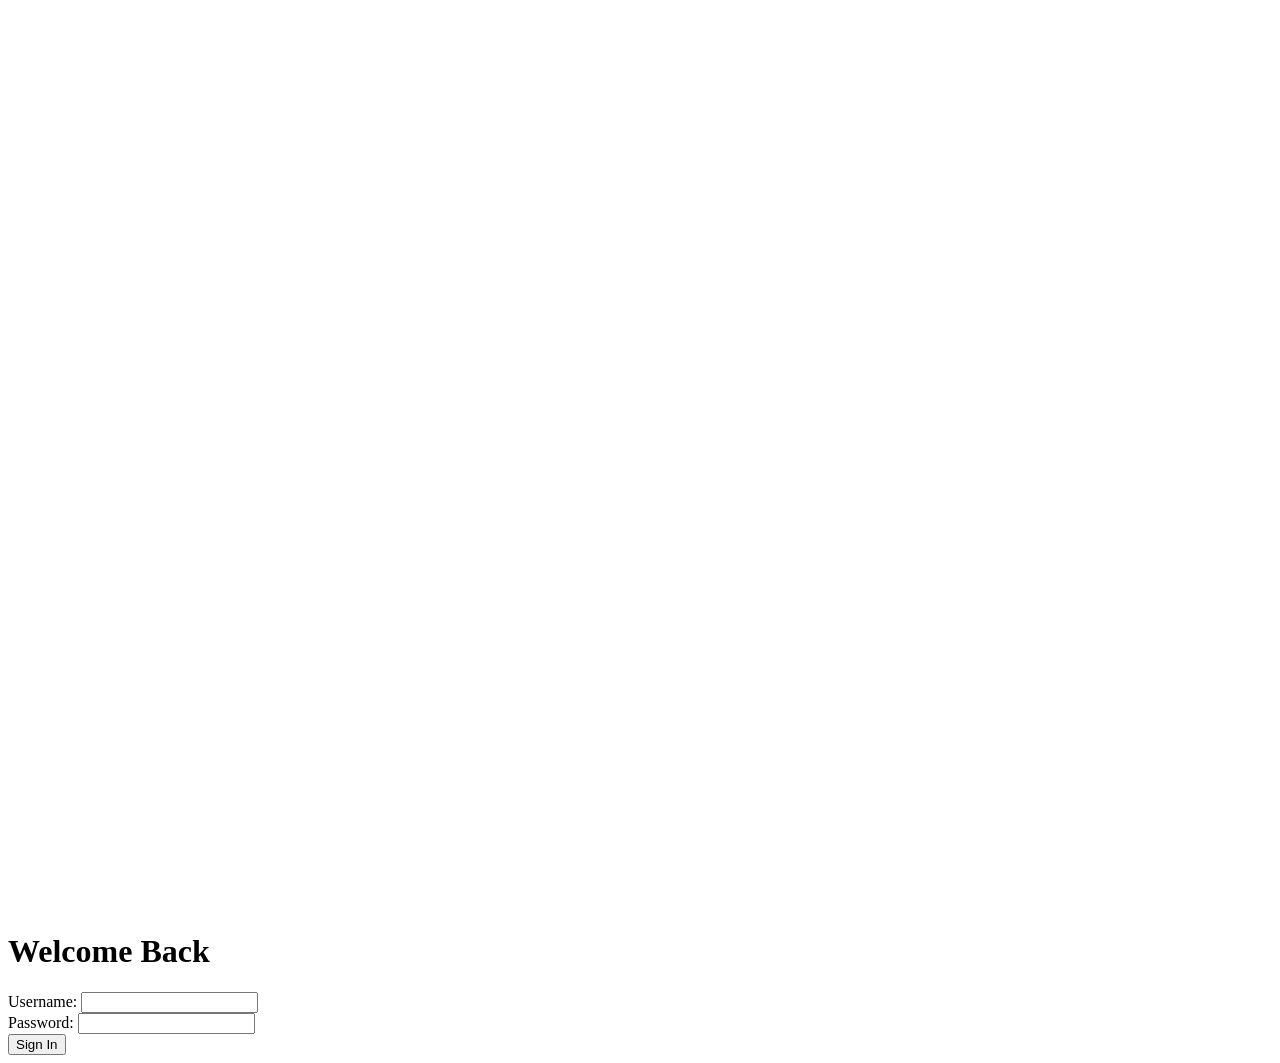
==== template/login.html @ 83496528 "manyata 26" ====
<!DOCTYPE html>
<html lang="en">
<head>
    <meta charset="UTF-8">
    <meta name="viewport" content="width=device-width, initial-scale=1.0">
    <title>Login - Burnout Early Warning System</title>
    <link rel="stylesheet" href="style.css">
</head>
<body>
    <canvas id="background-canvas"></canvas>
    <div class="container">
        <div class="login-container">
            <h1>Welcome Back</h1>
            <form id="login-form" class="login-form" action="/login" method="POST">
                <div class="form-group">
                    <label for="username">Username:</label>
                    <input type="text" id="username" name="username" required>
                </div>
                <div class="form-group">
                    <label for="password">Password:</label>
                    <input type="password" id="password" name="password" required>
                </div>
                <button type="submit">Sign In</button>
            </form>
        </div>
    </div>
    <script>
        const canvas = document.getElementById('background-canvas');
        const ctx = canvas.getContext('2d');
        canvas.width = window.innerWidth;
        canvas.height = window.innerHeight;

        let particles = [];
        const particleCount = 120;
        const baseRadius = 5;
        const radiusVariation = 2;
        const baseSpeed = 0.2;
        const speedVariation = 0.1;
        const baseAlpha = 0.5;
        const alphaVariation = 0.2;
        const baseHue = 240;
        const hueVariation = 20;
        const trailLength = 20;
        const waveFrequency = 0.01;
        let time = 0;

        class Particle {
            constructor() {
                this.x = Math.random() * canvas.width;
                this.y = Math.random() * canvas.height;
                this.radius = baseRadius + Math.random() * radiusVariation;
                this.speedX = (Math.random() - 0.5) * (baseSpeed + Math.random() * speedVariation);
                this.speedY = (Math.random() - 0.5) * (baseSpeed + Math.random() * speedVariation);
                this.alpha = baseAlpha + Math.random() * alphaVariation;
                this.hue = baseHue + Math.random() * hueVariation;
                this.trail = [];
                this.initialY = this.y;
            }

            update() {
                this.x += this.speedX;
                this.y += this.speedY + Math.sin(time * waveFrequency + this.initialY * 0.02) * 0.5;

                if (this.x > canvas.width) this.x = 0;
                if (this.x < 0) this.x = canvas.width;
                if (this.y > canvas.height) this.y = 0;
                if (this.y < 0) this.y = canvas.height;

                this.trail.push({ x: this.x, y: this.y });
                if (this.trail.length > trailLength) {
                    this.trail.shift();
                }
            }

            draw() {
                for (let i = 0; i < this.trail.length; i++) {
                    const point = this.trail[i];
                    const opacity = this.alpha * (0.2 + (i / this.trailLength) * 0.8);
                    const size = this.radius * (0.7 + (i / this.trailLength) * 0.3);

                    ctx.beginPath();
                    ctx.arc(point.x, point.y, size, 0, Math.PI * 2);
                    ctx.fillStyle = `hsla(${this.hue}, 80%, 60%, ${opacity})`;
                    ctx.fill();
                    ctx.closePath();
                }
            }
        }

        function initParticles() {
            particles = [];
            for (let i = 0; i < particleCount; i++) {
                particles.push(new Particle());
            }
        }

        function animate() {
            ctx.clearRect(0, 0, canvas.width, canvas.height);
            time += 0.1;

            for (let i = 0; i < particles.length; i++) {
                particles[i].update();
                particles[i].draw();
            }

            requestAnimationFrame(animate);
        }

        initParticles();
        animate();

        window.addEventListener('resize', () => {
            canvas.width = window.innerWidth;
            canvas.height = window.innerHeight;
            initParticles();
        });

        // Get the form element
        const loginForm = document.getElementById('login-form');

        // Add an event listener to the form's submit event
        loginForm.addEventListener('submit', (event) => {
            event.preventDefault(); // Prevent the default form submission

            // Get the username and password values
            const username = loginForm.username.value;
            const password = loginForm.password.value;

            // In a real application, you would send this data to a server for validation
            // and handle the response.  For this example, we'll just simulate a successful login.
            if (username && password) {
                // Redirect to the index.html page
                window.location.href = 'index.html'; // Make sure this is the correct filename
            } else {
                alert('Invalid username or password.  Please try again.');
            }
        });
    </script>
</body>
</html>
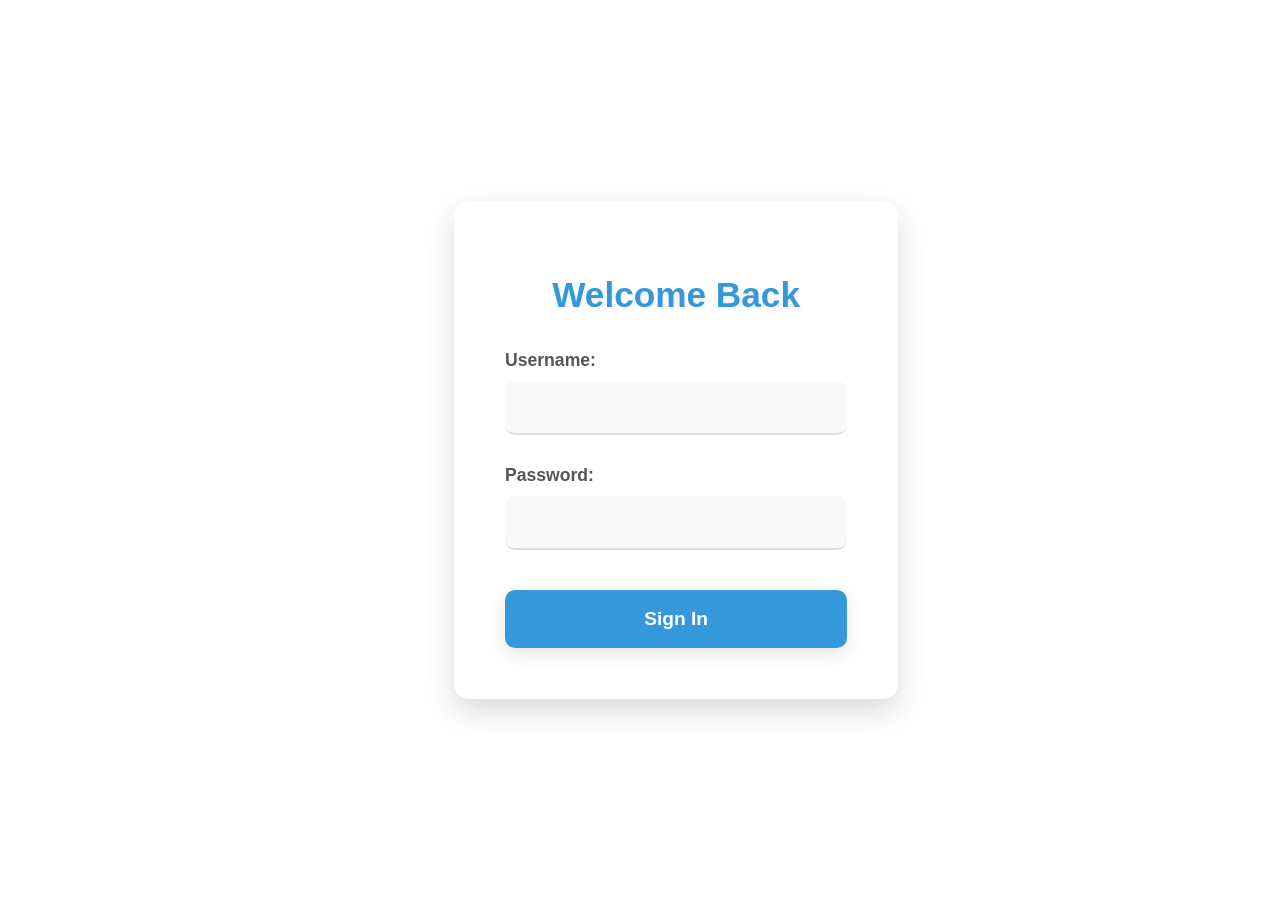
==== commit d145af85: "manyta 26" ====
--- a/template/login.html
+++ b/template/login.html
@@ -4,7 +4,154 @@
     <meta charset="UTF-8">
     <meta name="viewport" content="width=device-width, initial-scale=1.0">
     <title>Login - Burnout Early Warning System</title>
-    <link rel="stylesheet" href="style.css">
+    <style>
+        body {
+            margin: 0;
+            overflow: hidden;
+            display: flex;
+            justify-content: center;
+            align-items: center;
+            min-height: 100vh;
+            /* background-color: #f0f0f0;  Light gray background */
+            font-family: 'Arial', sans-serif;
+            background-image: url('https://ts1.mm.bing.net/th?id=OIP.HhdyNcGgucJjYZZZrClJIAHaEK&pid=15.1'); /* Placeholder image URL */
+            background-size: cover;
+            background-position: center;
+        }
+
+        #background-canvas {
+            position: fixed;
+            top: 0;
+            left: 0;
+            width: 100%;
+            height: 100%;
+            z-index: -1;
+        }
+
+        .login-container {
+            background-color: rgba(255, 255, 255, 0.95); /* Slightly more opaque white */
+            padding: 50px;
+            border-radius: 15px;
+            box-shadow: 0 12px 30px rgba(0, 0, 0, 0.15); /* Stronger shadow */
+            width: 92%;
+            max-width: 450px;
+            text-align: center;
+            animation: fadeIn 0.5s ease-in-out, slideIn 0.5s ease-out;
+            z-index: 1;
+            position: relative;
+            border: 1px solid rgba(255, 255, 255, 0.3); /* Subtle border */
+        }
+
+        @keyframes fadeIn {
+            from {
+                opacity: 0;
+            }
+            to {
+                opacity: 1;
+            }
+        }
+
+        @keyframes slideIn {
+            from {
+                transform: translateY(-30px);
+            }
+            to {
+                transform: translateY(0);
+            }
+        }
+
+        .login-container h1 {
+            color: #3498db; /* Blue heading */
+            margin-bottom: 35px;
+            font-size: 2.2rem;
+            font-weight: bold;
+            text-shadow: 2px 2px 3px rgba(0, 0, 0, 0.05);
+        }
+
+        .login-form {
+            display: flex;
+            flex-direction: column;
+            align-items: stretch;
+        }
+
+        .login-form .form-group {
+            margin-bottom: 30px;
+            text-align: left;
+        }
+
+        .login-form label {
+            display: block;
+            margin-bottom: 10px;
+            font-weight: 600;
+            color: #555;
+            font-size: 1.1rem;
+            transition: color 0.3s ease;
+        }
+
+        .login-form label:hover {
+            color: #2c3e50;
+        }
+
+        .login-form input[type="text"],
+        .login-form input[type="password"] {
+            width: 100%;
+            padding: 15px;
+            border: none;
+            border-radius: 10px;
+            box-sizing: border-box;
+            font-size: 1.2rem;
+            transition: box-shadow 0.3s ease, transform 0.2s ease;
+            background-color: #f9f9f9;
+            color: #333;
+            border-bottom: 2px solid #ddd;
+        }
+
+        .login-form input[type="text"]:focus,
+        .login-form input[type="password"]:focus {
+            outline: none;
+            box-shadow: 0 5px 15px rgba(0, 0, 0, 0.1);
+            transform: translateY(-2px);
+            border-bottom: 2px solid #3498db;
+        }
+
+        .login-form button[type="submit"] {
+            background-color: #3498db;
+            color: white;
+            padding: 18px 28px;
+            border: none;
+            border-radius: 10px;
+            cursor: pointer;
+            font-size: 1.2rem;
+            transition: background-color 0.3s ease, transform 0.2s ease-in-out, box-shadow 0.3s ease;
+            margin-top: 10px;
+            font-weight: 600;
+            box-shadow: 0 6px 18px rgba(0, 0, 0, 0.1);
+        }
+
+        .login-form button[type="submit"]:hover {
+            background-color: #217dbb;
+            transform: scale(1.04);
+            box-shadow: 0 8px 22px rgba(0, 0, 0, 0.15);
+        }
+
+        .login-form button[type="submit"]:active {
+            transform: scale(1);
+            box-shadow: 0 2px 5px rgba(0, 0, 0, 0.2);
+        }
+
+        #background-canvas {
+            animation: pulse 5s infinite alternate;
+        }
+
+        @keyframes pulse {
+            from {
+                opacity: 0.6;
+            }
+            to {
+                opacity: 0.8;
+            }
+        }
+    </style>
 </head>
 <body>
     <canvas id="background-canvas"></canvas>
@@ -31,18 +178,19 @@
         canvas.height = window.innerHeight;
 
         let particles = [];
-        const particleCount = 120;
-        const baseRadius = 5;
-        const radiusVariation = 2;
-        const baseSpeed = 0.2;
-        const speedVariation = 0.1;
-        const baseAlpha = 0.5;
-        const alphaVariation = 0.2;
-        const baseHue = 240;
-        const hueVariation = 20;
-        const trailLength = 20;
-        const waveFrequency = 0.01;
+        const particleCount = 150;
+        const baseRadius = 6;
+        const radiusVariation = 3;
+        const baseSpeed = 0.3;
+        const speedVariation = 0.2;
+        const baseAlpha = 0.6;
+        const alphaVariation = 0.3;
+        const baseHue = 220;
+        const hueVariation = 30;
+        const trailLength = 25;
+        const waveFrequency = 0.008;
         let time = 0;
+        let animationFrameId;
 
         class Particle {
             constructor() {
@@ -75,12 +223,15 @@
             draw() {
                 for (let i = 0; i < this.trail.length; i++) {
                     const point = this.trail[i];
-                    const opacity = this.alpha * (0.2 + (i / this.trailLength) * 0.8);
-                    const size = this.radius * (0.7 + (i / this.trailLength) * 0.3);
+                    const opacity = this.alpha * (0.1 + (i / this.trailLength) * 0.9);
+                    const size = this.radius * (0.5 + (i / this.trailLength) * 0.5);
+                    const color = `hsla(${this.hue + i * 2}, 70%, ${60 + i * 3}%, ${opacity})`;
 
                     ctx.beginPath();
                     ctx.arc(point.x, point.y, size, 0, Math.PI * 2);
-                    ctx.fillStyle = `hsla(${this.hue}, 80%, 60%, ${opacity})`;
+                    ctx.fillStyle = color;
+                    ctx.shadowColor = color;
+                    ctx.shadowBlur = size * 0.5;
                     ctx.fill();
                     ctx.closePath();
                 }
@@ -96,14 +247,14 @@
 
         function animate() {
             ctx.clearRect(0, 0, canvas.width, canvas.height);
-            time += 0.1;
+            time += 0.08;
 
             for (let i = 0; i < particles.length; i++) {
                 particles[i].update();
                 particles[i].draw();
             }
 
-            requestAnimationFrame(animate);
+            animationFrameId = requestAnimationFrame(animate);
         }
 
         initParticles();
@@ -113,6 +264,12 @@
             canvas.width = window.innerWidth;
             canvas.height = window.innerHeight;
             initParticles();
+        });
+
+        window.addEventListener('beforeunload', () => {
+            if (animationFrameId) {
+                cancelAnimationFrame(animationFrameId);
+            }
         });
 
         // Get the form element
@@ -137,4 +294,4 @@
         });
     </script>
 </body>
-</html>+</html>
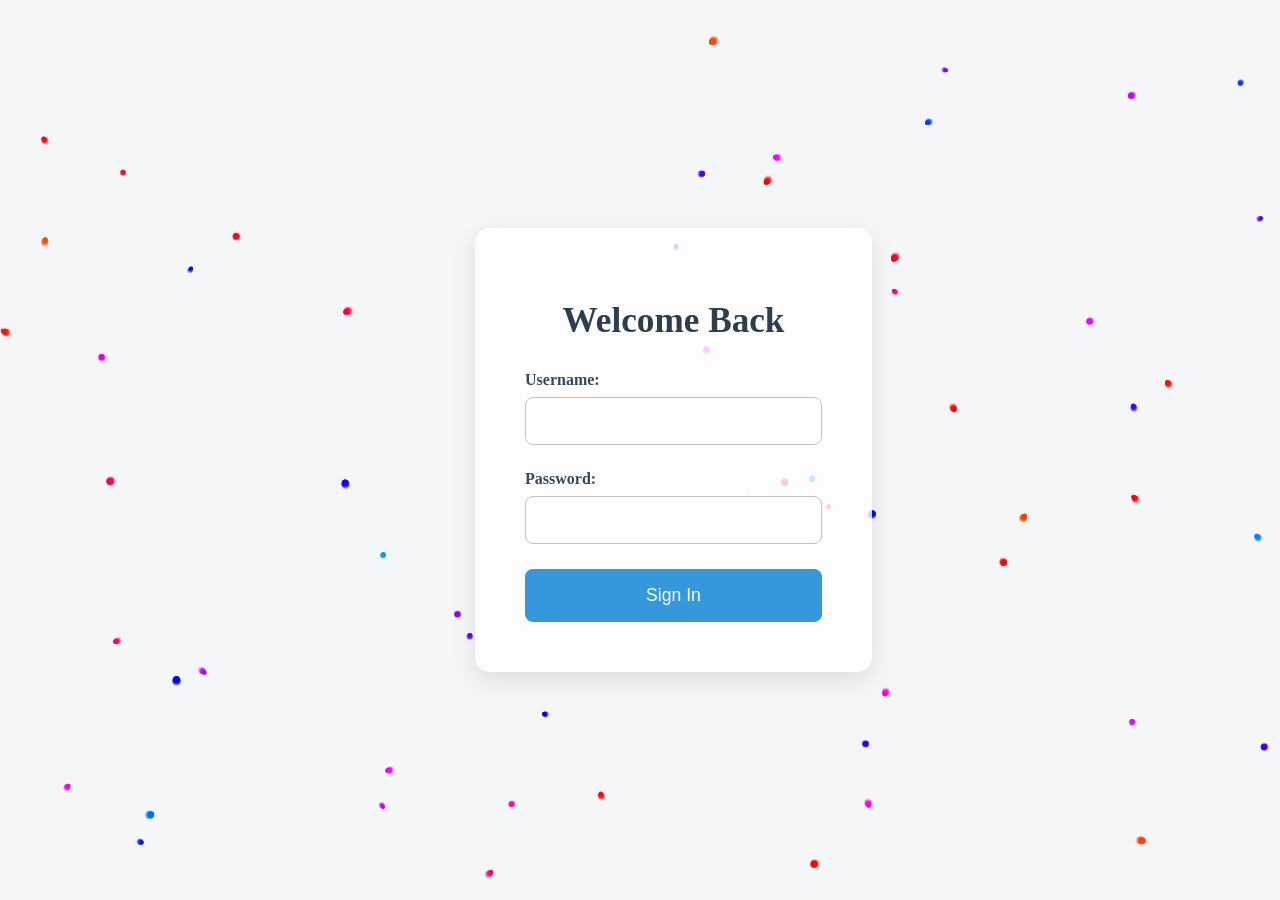
==== commit 34cefd15: "manyata26" ====
--- a/template/login.html
+++ b/template/login.html
@@ -4,19 +4,16 @@
     <meta charset="UTF-8">
     <meta name="viewport" content="width=device-width, initial-scale=1.0">
     <title>Login - Burnout Early Warning System</title>
+    <link rel="stylesheet" href="style.css">
     <style>
         body {
             margin: 0;
-            overflow: hidden;
+            overflow: hidden; /* Prevent scrollbars */
             display: flex;
             justify-content: center;
             align-items: center;
             min-height: 100vh;
-            /* background-color: #f0f0f0;  Light gray background */
-            font-family: 'Arial', sans-serif;
-            background-image: url('https://ts1.mm.bing.net/th?id=OIP.HhdyNcGgucJjYZZZrClJIAHaEK&pid=15.1'); /* Placeholder image URL */
-            background-size: cover;
-            background-position: center;
+            background-color: #f4f6f8; /* Fallback color */
         }
 
         #background-canvas {
@@ -25,131 +22,86 @@
             left: 0;
             width: 100%;
             height: 100%;
-            z-index: -1;
+            z-index: -1; /* Place behind other content */
         }
 
         .login-container {
-            background-color: rgba(255, 255, 255, 0.95); /* Slightly more opaque white */
+            background-color: rgba(255, 255, 255, 0.8); /* Slightly transparent background */
             padding: 50px;
             border-radius: 15px;
-            box-shadow: 0 12px 30px rgba(0, 0, 0, 0.15); /* Stronger shadow */
-            width: 92%;
-            max-width: 450px;
+            box-shadow: 0 8px 24px rgba(0, 0, 0, 0.1);
+            width: 90%;
+            max-width: 400px;
             text-align: center;
-            animation: fadeIn 0.5s ease-in-out, slideIn 0.5s ease-out;
-            z-index: 1;
-            position: relative;
-            border: 1px solid rgba(255, 255, 255, 0.3); /* Subtle border */
+            animation: fadeIn 0.5s ease-in-out;
         }
 
         @keyframes fadeIn {
-            from {
-                opacity: 0;
-            }
-            to {
-                opacity: 1;
-            }
-        }
-
-        @keyframes slideIn {
-            from {
-                transform: translateY(-30px);
-            }
-            to {
-                transform: translateY(0);
-            }
+            from { opacity: 0; transform: translateY(-20px); }
+            to { opacity: 1; transform: translateY(0); }
         }
 
         .login-container h1 {
-            color: #3498db; /* Blue heading */
-            margin-bottom: 35px;
+            color: #2c3e50;
+            margin-bottom: 30px;
             font-size: 2.2rem;
             font-weight: bold;
-            text-shadow: 2px 2px 3px rgba(0, 0, 0, 0.05);
+            animation: slideInDown 0.6s ease-out;
+        }
+
+        @keyframes slideInDown {
+            from { opacity: 0; transform: translateY(-50px); }
+            to { opacity: 1; transform: translateY(0); }
         }
 
         .login-form {
             display: flex;
             flex-direction: column;
-            align-items: stretch;
         }
 
         .login-form .form-group {
-            margin-bottom: 30px;
+            margin-bottom: 25px;
             text-align: left;
         }
 
         .login-form label {
             display: block;
-            margin-bottom: 10px;
-            font-weight: 600;
-            color: #555;
-            font-size: 1.1rem;
-            transition: color 0.3s ease;
-        }
-
-        .login-form label:hover {
-            color: #2c3e50;
+            margin-bottom: 8px;
+            font-weight: bold;
+            color: #34495e;
         }
 
         .login-form input[type="text"],
         .login-form input[type="password"] {
             width: 100%;
-            padding: 15px;
-            border: none;
-            border-radius: 10px;
+            padding: 14px;
+            border: 1px solid #bdc3c7;
+            border-radius: 8px;
             box-sizing: border-box;
-            font-size: 1.2rem;
-            transition: box-shadow 0.3s ease, transform 0.2s ease;
-            background-color: #f9f9f9;
-            color: #333;
-            border-bottom: 2px solid #ddd;
+            font-size: 1rem;
+            transition: border-color 0.3s ease;
         }
 
         .login-form input[type="text"]:focus,
         .login-form input[type="password"]:focus {
             outline: none;
-            box-shadow: 0 5px 15px rgba(0, 0, 0, 0.1);
-            transform: translateY(-2px);
-            border-bottom: 2px solid #3498db;
+            border-color: #3498db;
         }
 
         .login-form button[type="submit"] {
             background-color: #3498db;
             color: white;
-            padding: 18px 28px;
+            padding: 16px 24px;
             border: none;
-            border-radius: 10px;
+            border-radius: 8px;
             cursor: pointer;
-            font-size: 1.2rem;
-            transition: background-color 0.3s ease, transform 0.2s ease-in-out, box-shadow 0.3s ease;
-            margin-top: 10px;
-            font-weight: 600;
-            box-shadow: 0 6px 18px rgba(0, 0, 0, 0.1);
+            font-size: 1.1rem;
+            transition: background-color 0.3s ease, transform 0.2s ease-in-out;
         }
 
         .login-form button[type="submit"]:hover {
-            background-color: #217dbb;
-            transform: scale(1.04);
-            box-shadow: 0 8px 22px rgba(0, 0, 0, 0.15);
-        }
-
-        .login-form button[type="submit"]:active {
-            transform: scale(1);
-            box-shadow: 0 2px 5px rgba(0, 0, 0, 0.2);
-        }
-
-        #background-canvas {
-            animation: pulse 5s infinite alternate;
-        }
-
-        @keyframes pulse {
-            from {
-                opacity: 0.6;
-            }
-            to {
-                opacity: 0.8;
-            }
+            background-color: #2980b9;
+            transform: scale(1.02);
         }
     </style>
 </head>
@@ -171,6 +123,7 @@
             </form>
         </div>
     </div>
+
     <script>
         const canvas = document.getElementById('background-canvas');
         const ctx = canvas.getContext('2d');
@@ -178,19 +131,15 @@
         canvas.height = window.innerHeight;
 
         let particles = [];
-        const particleCount = 150;
-        const baseRadius = 6;
-        const radiusVariation = 3;
-        const baseSpeed = 0.3;
-        const speedVariation = 0.2;
-        const baseAlpha = 0.6;
-        const alphaVariation = 0.3;
-        const baseHue = 220;
-        const hueVariation = 30;
-        const trailLength = 25;
-        const waveFrequency = 0.008;
-        let time = 0;
-        let animationFrameId;
+        const particleCount = 60; // Increased for more visual interest
+        const baseRadius = 3;
+        const radiusVariation = 2;
+        const baseSpeed = 0.5;
+        const speedVariation = 0.5;
+        const baseAlpha = 0.8;
+        const alphaVariation = 0.2;
+        const baseHue = 200; // Base color
+        const hueVariation = 180; // Allow a wider range of colors
 
         class Particle {
             constructor() {
@@ -200,38 +149,36 @@
                 this.speedX = (Math.random() - 0.5) * (baseSpeed + Math.random() * speedVariation);
                 this.speedY = (Math.random() - 0.5) * (baseSpeed + Math.random() * speedVariation);
                 this.alpha = baseAlpha + Math.random() * alphaVariation;
-                this.hue = baseHue + Math.random() * hueVariation;
+                this.hue = baseHue + Math.random() * hueVariation; // Random color within range
+                this.trailLength = 10; // Increased trail length
                 this.trail = [];
-                this.initialY = this.y;
             }
 
             update() {
                 this.x += this.speedX;
-                this.y += this.speedY + Math.sin(time * waveFrequency + this.initialY * 0.02) * 0.5;
-
+                this.y += this.speedY;
+
+                // Wrap around edges
                 if (this.x > canvas.width) this.x = 0;
                 if (this.x < 0) this.x = canvas.width;
                 if (this.y > canvas.height) this.y = 0;
                 if (this.y < 0) this.y = canvas.height;
 
                 this.trail.push({ x: this.x, y: this.y });
-                if (this.trail.length > trailLength) {
+                if (this.trail.length > this.trailLength) {
                     this.trail.shift();
                 }
             }
 
             draw() {
+                // Draw the particle with a trail
                 for (let i = 0; i < this.trail.length; i++) {
                     const point = this.trail[i];
-                    const opacity = this.alpha * (0.1 + (i / this.trailLength) * 0.9);
-                    const size = this.radius * (0.5 + (i / this.trailLength) * 0.5);
-                    const color = `hsla(${this.hue + i * 2}, 70%, ${60 + i * 3}%, ${opacity})`;
-
+                    const opacity = this.alpha * (1 - i / this.trailLength); // Fade out the trail
+                    const size = this.radius * (0.5 + i / this.trailLength/2); // Size decreases
                     ctx.beginPath();
                     ctx.arc(point.x, point.y, size, 0, Math.PI * 2);
-                    ctx.fillStyle = color;
-                    ctx.shadowColor = color;
-                    ctx.shadowBlur = size * 0.5;
+                    ctx.fillStyle = `hsla(${this.hue}, 100%, 50%, ${opacity})`; // Varying color
                     ctx.fill();
                     ctx.closePath();
                 }
@@ -247,14 +194,13 @@
 
         function animate() {
             ctx.clearRect(0, 0, canvas.width, canvas.height);
-            time += 0.08;
 
             for (let i = 0; i < particles.length; i++) {
                 particles[i].update();
                 particles[i].draw();
             }
 
-            animationFrameId = requestAnimationFrame(animate);
+            requestAnimationFrame(animate);
         }
 
         initParticles();
@@ -263,16 +209,8 @@
         window.addEventListener('resize', () => {
             canvas.width = window.innerWidth;
             canvas.height = window.innerHeight;
-            initParticles();
+            initParticles(); // Re-initialize particles on resize for best effect
         });
-
-        window.addEventListener('beforeunload', () => {
-            if (animationFrameId) {
-                cancelAnimationFrame(animationFrameId);
-            }
-        });
-
-        // Get the form element
         const loginForm = document.getElementById('login-form');
 
         // Add an event listener to the form's submit event
@@ -292,6 +230,7 @@
                 alert('Invalid username or password.  Please try again.');
             }
         });
+
     </script>
 </body>
 </html>
